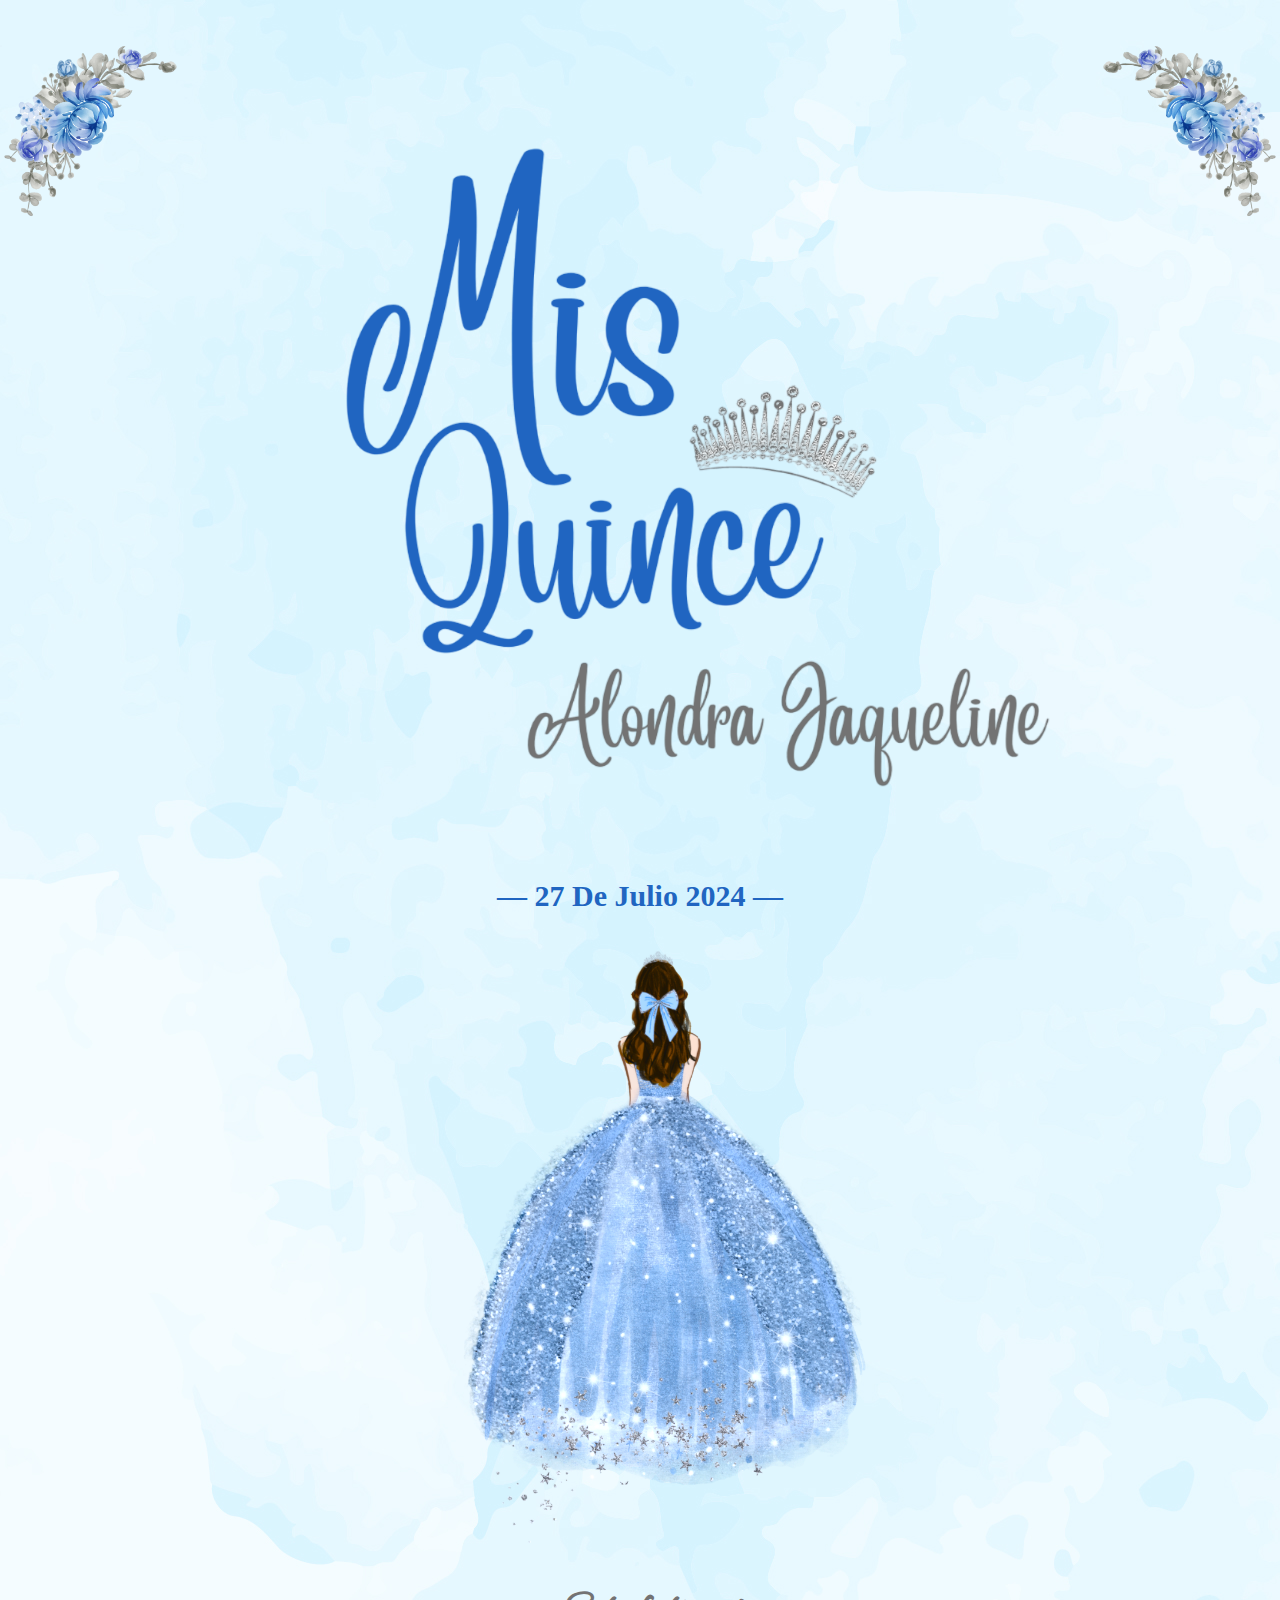
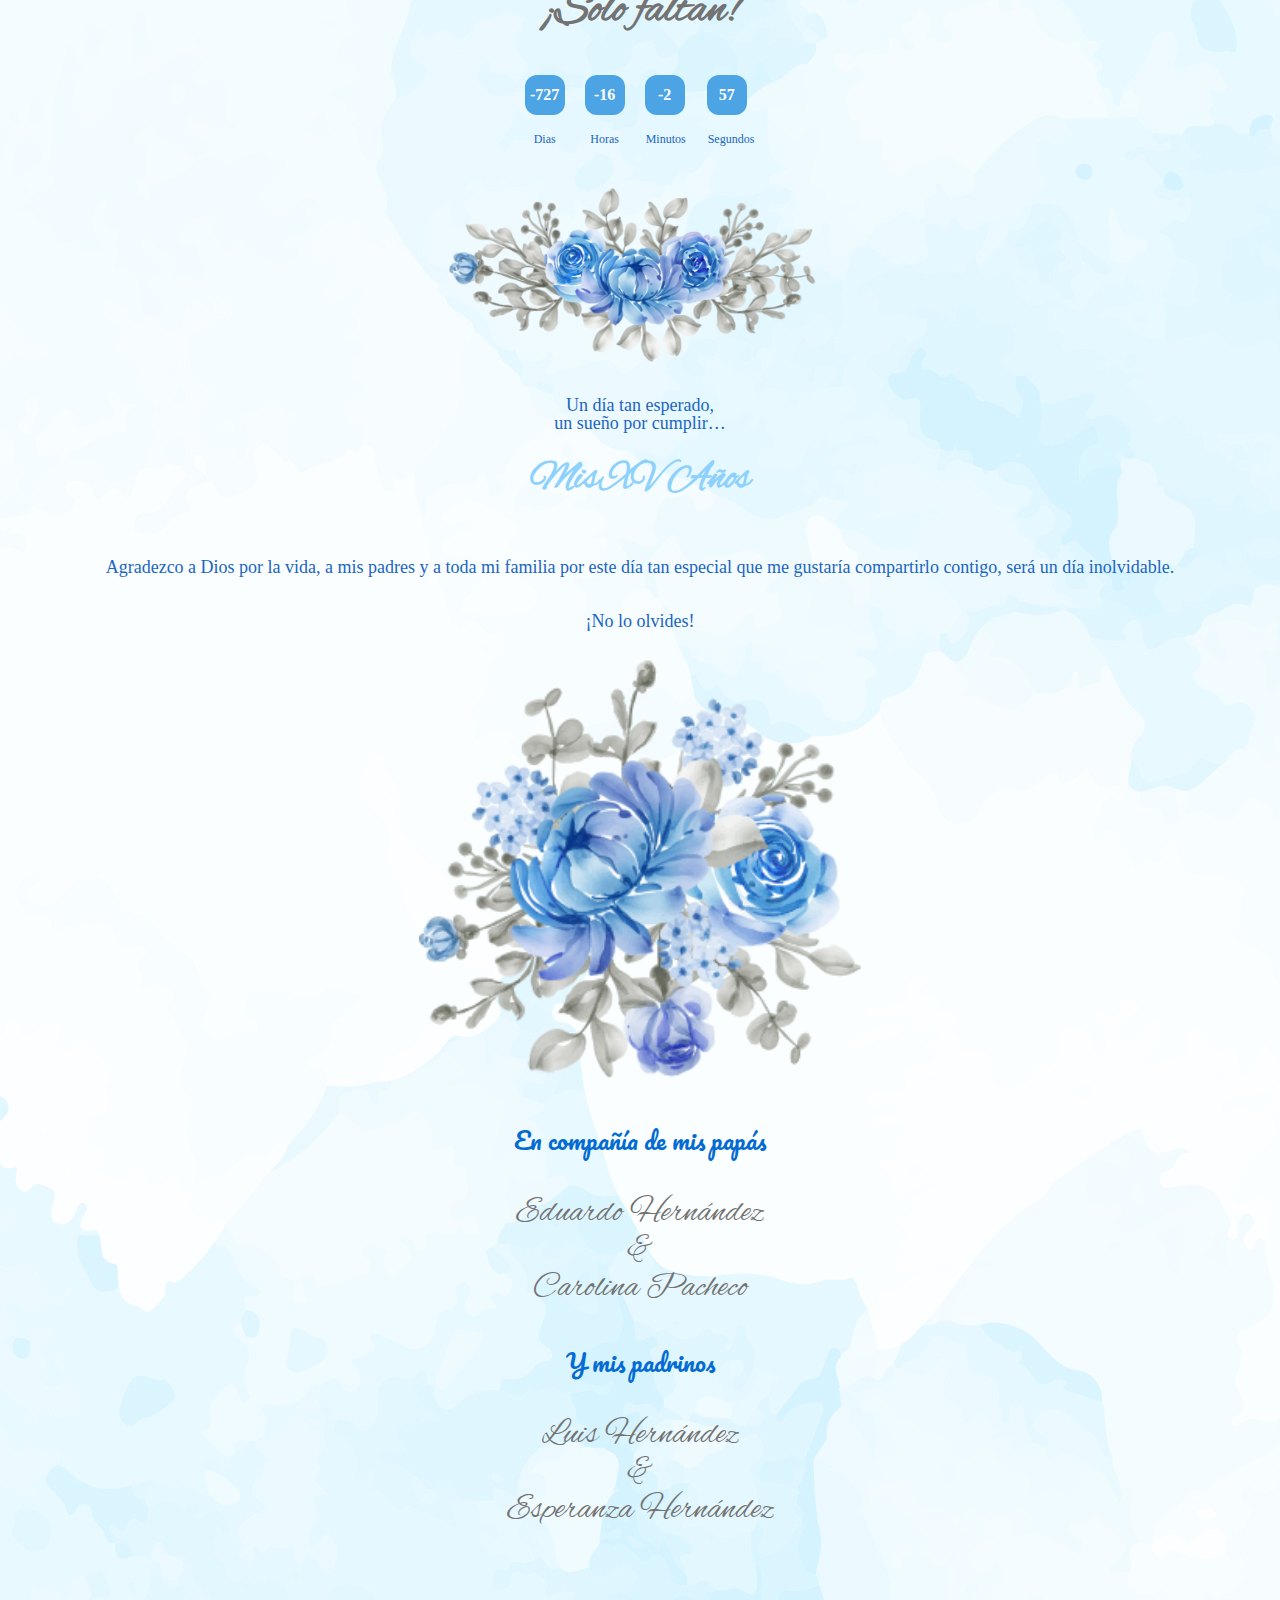
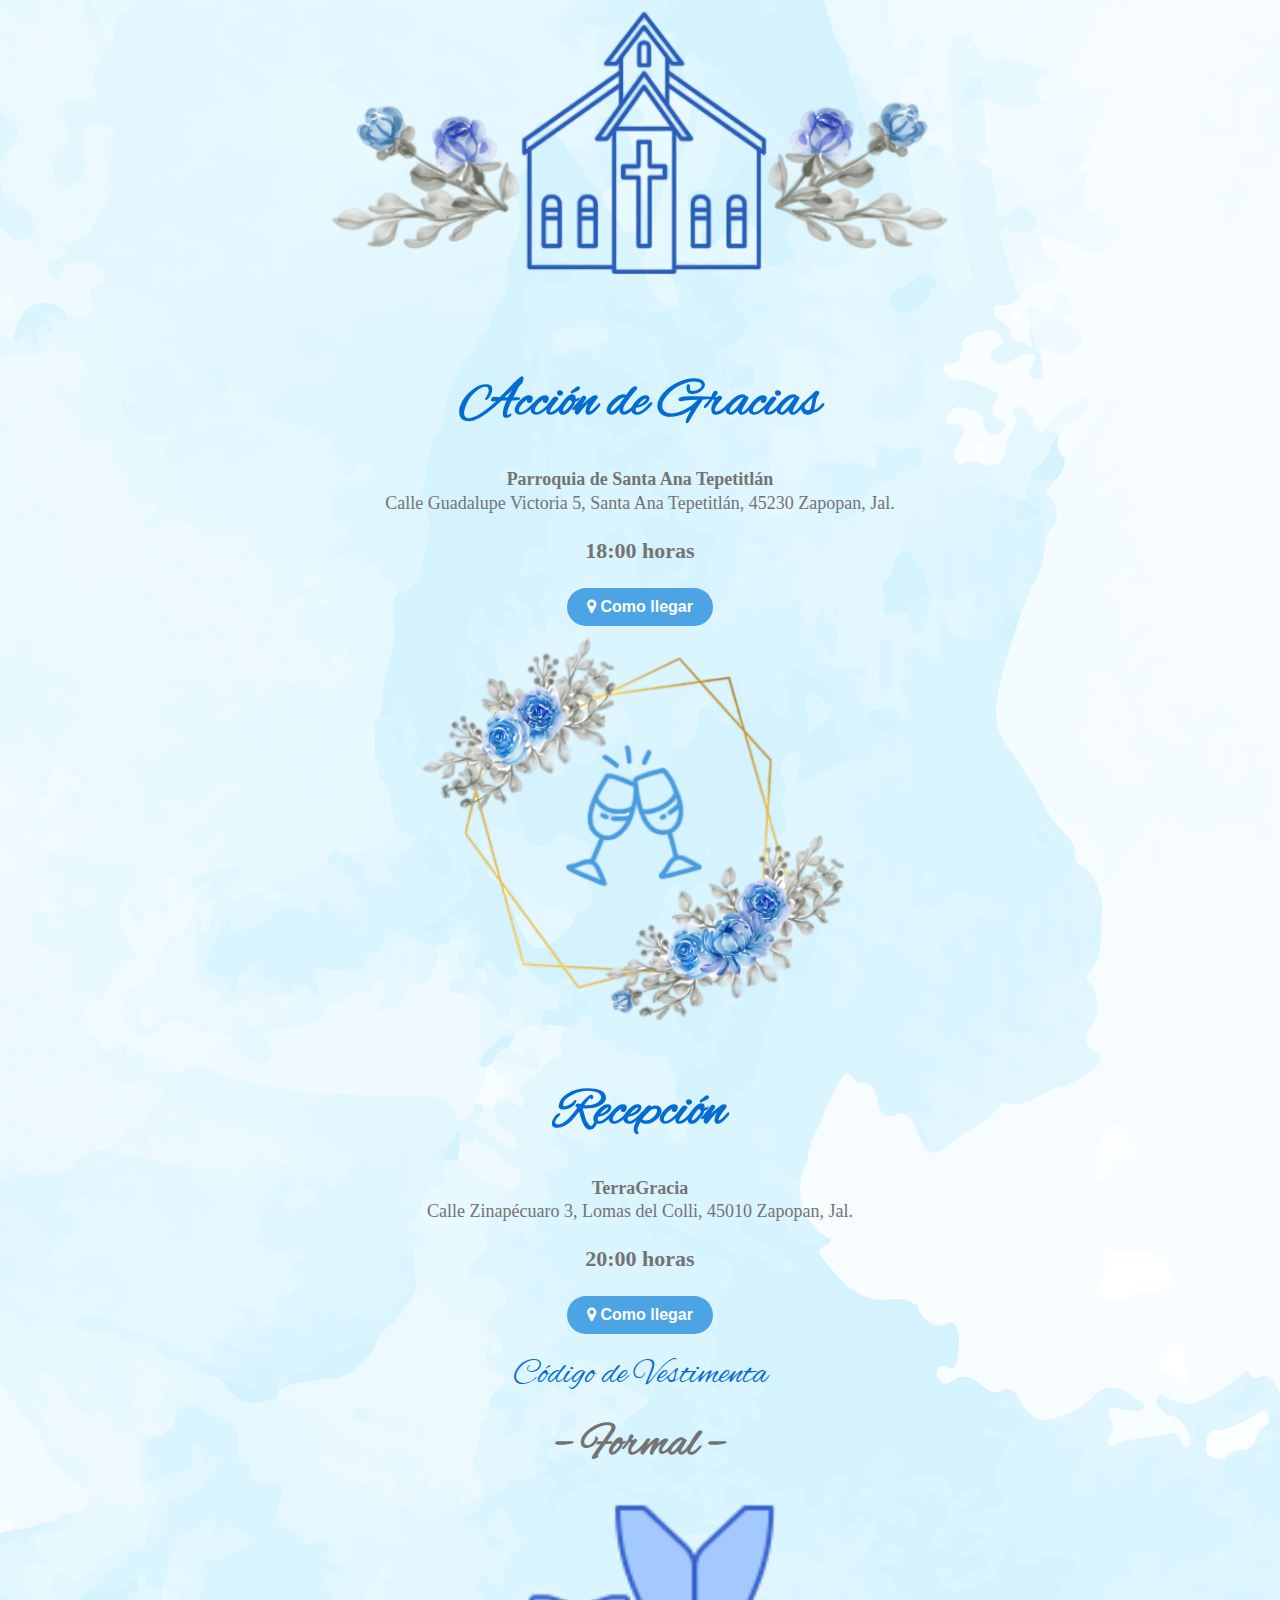
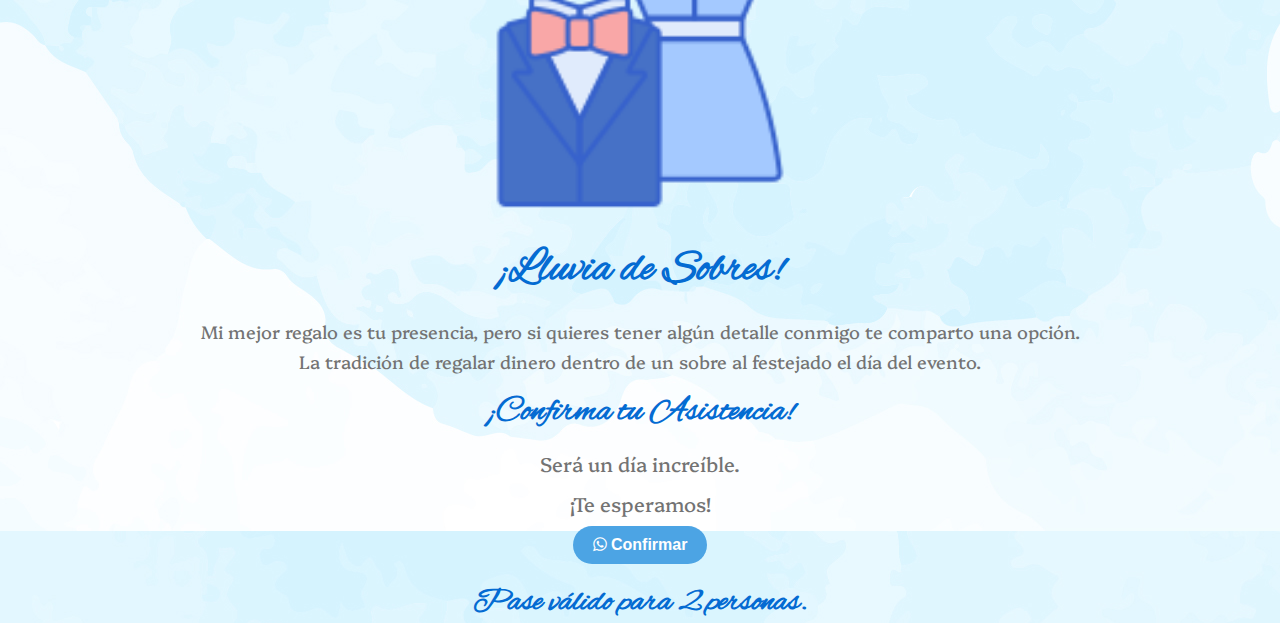
==== ajhp-2.html @ 7c207632 "Creacion" ====
<!DOCTYPE html>
<html>

<head>
  <meta charset="utf-8">
  <meta name="viewport" content="width=device-width">
  <title>Mis XV años</title>

  <link href="style.css" rel="stylesheet" type="text/css" />

  <link rel="preconnect" href="https://fonts.googleapis.com">

  <link rel="preconnect" href="https://fonts.gstatic.com" crossorigin>

  <link href="https://fonts.googleapis.com/css2?family=Share+Tech+Mono&display=swap" rel="stylesheet">

  <link rel='stylesheet' id='google-font-alex-brush-css' href='https://fonts.googleapis.com/css?family=Alex+Brush%3A400&#038;display=swap&#038;ver=3.6.42' media='all' />

  <link rel='stylesheet' id='google-font-aclonica-css' href='https://fonts.googleapis.com/css?family=Aclonica%3A400&#038;display=swap&#038;ver=3.6.42' media='all' />

  <link href="https://fonts.googleapis.com/css2?family=Alex+Brush&family=Dancing+Script:wght@400..700&display=swap" rel="stylesheet">

  <link href="https://fonts.googleapis.com/css2?family=Alex+Brush&family=Dancing+Script:wght@400..700&family=Pacifico&display=swap" rel="stylesheet">

  <link href="https://fonts.googleapis.com/css2?family=Alex+Brush&family=Dancing+Script:wght@400..700&family=Pacifico&family=Tinos:ital,wght@0,400;0,700;1,400;1,700&display=swap" rel="stylesheet">

  <link href="https://fonts.googleapis.com/css2?family=Actor&family=Alex+Brush&family=Dancing+Script:wght@400..700&family=Pacifico&family=Tinos:ital,wght@0,400;0,700;1,400;1,700&display=swap" rel="stylesheet">
  <link href="https://fonts.googleapis.com/css2?family=Actor&family=Alex+Brush&family=Dancing+Script:wght@400..700&family=Pacifico&family=Platypi:ital,wght@0,300..800;1,300..800&family=Tinos:ital,wght@0,400;0,700;1,400;1,700&display=swap" rel="stylesheet">
  <script>
    
    function btn1(){
      window.open("https://www.google.com/maps/place/Parroquia+de+Santa+Ana+Tepetitl%C3%A1n/@20.6190843,-103.4570605,19.98z/data=!4m15!1m8!3m7!1s0x8428ab867e3835ab:0x548c750272805f0a!2sGuadalupe+Victoria+5,+Santa+Ana+Tepetitl%C3%A1n,+45230+Zapopan,+Jal.,+M%C3%A9xico!3b1!8m2!3d20.6191687!4d-103.4567154!16s%2Fg%2F11c1khk8vg!3m5!1s0x8428ab85d55ce21b:0x4263b3afceb4bae!8m2!3d20.6191908!4d-103.4569428!16s%2Fg%2F1q2vy1b5j?entry=ttu");
    }
    </script>

  <script>
    function btn2(){
      window.open("https://www.google.com/maps/place/TerraGracia/@20.6611123,-103.4551415,17z/data=!4m14!1m7!3m6!1s0x8428a954e836a8eb:0x6b5a3632b929caed!2sTerraGracia!8m2!3d20.6611123!4d-103.4525666!16s%2Fg%2F11c1tbfbq6!3m5!1s0x8428a954e836a8eb:0x6b5a3632b929caed!8m2!3d20.6611123!4d-103.4525666!16s%2Fg%2F11c1tbfbq6?entry=ttu");
    }
    </script>

  <script>
    function btn3(){
      window.open("https://api.whatsapp.com/send?phone=%3C+523316586949%3E&text=Hola%20confirmo%20mi%20asistencia%20a%20los%20quince%20a%C3%B1os");
    }
    </script>

     <link rel="stylesheet"
              href=
    "https://cdnjs.cloudflare.com/ajax/libs/font-awesome/4.7.0/css/font-awesome.min.css">
</head>

<body background="images/background2.jpg">


  <div class="container-fluid">
  <img src="images/maret1.png" class="img-izq" >


  <div style="text-align: center"> <img src="images/xvanos4.png" class="img-corona" > </div>
  <img src="images/maret4.png" class="img-der" >
  </div>



  <div class="container-fluid">
    <section class="new-section">
    </section>
  </div>

  <div class="container-fluid">
    <section class="new-section">
      <h1 class="fonts-plugin-block"
        style="font-family: Snell Roundhand, cursive;font-weight: 400; top: 200px; font-size: 68px; line-height: 1;text-align: center;color: #2065c1">
        <!--<strong>Alondra Jaqueline</strong>
      </h1>-->


      <h1 class="fonts-plugin-block "
        style="font-family: Snell Roundhand, cursive;font-weight: 400;font-size: 30px;line-height: 1; text-align: center; color: #2065c1">
        <strong><strong>&#8212; 27 De Julio 2024 &#8212;</strong></strong>
      </h1>
    </section>
    <div style="text-align: center"><img src="images/quince2.png" class="img-quincenera"></div>
  </div>

  <div> 
  </div>
  <div class="container-fluid">
    <h1 class="fonts-plugin-block"
    style="font-family: Alex Brush; font-weight: 400; font-size: 45px; line-height: .3; text-align: center; color: #737373">
    <strong><strong>¡Solo faltan!</strong></strong></h1>
  <section style="text-align: center" class="countdown-container">
    <div class="countdown">
      <div>
        <p id="days">00</p>
        <span>Dias</span>
      </div>
      <div>
        <p id="hours">00</p>
        <span>Horas</span>
      </div>
      <div>
        <p id="minutes">00</p>
        <span>Minutos</span>
      </div>
      <div>
        <p id="seconds">00</p>
        <span>Segundos</span>
      </div>
    </div>
  </section>
     <script src="script.js"></script>
  </div>

  <div style="text-align: center"><img src="images/rosas2.png" class="img-rosas"></div>

  <div class="container-fluid">
  <p class="fonts-plugin-block "
    style="font-family: Tinos, serif;font-weight: normal; font-size: 18px;line-height: 1;text-align: center;color: #2065c1">
    Un día tan esperado,<br>un sueño por cumplir…</p>


    <h1 class="fonts-plugin-block" style="font-family: Alex Brush;font-weight: 400;font-size: 40px;line-height: 1;text-align: center;color: #8ed1fc"><strong>Mis XV Años</strong></h1>

  <div style="height:15px" aria-hidden="true" class="wp-block-spacer"></div>

    <p class="fonts-plugin-block "
        style="font-family: Tinos, serif;font-weight: normal;font-size: 18px;line-height: 1;text-align: center;color: #2065c1">
        Agradezco a Dios por la vida, a mis padres y a toda mi familia por este día tan especial que me gustaría
        compartirlo contigo, será un día inolvidable.<br><br><br>¡No lo olvides!</p>

    </div>
   <div style="text-align: center"><img src="images/flores.png" class="img-flores"></div>

  <div><p class="fonts-plugin-block " style="font-family: Pacifico; font-weight:normal; font-size: 24px; text-align:center; color: #046bd2">En compañía de mis papás</p>

  <p class="fonts-plugin-block " style="font-family: Alex Brush ;font-weight: normal;font-size: 34px;line-height: 1.1;text-align: center;color: #737373">Eduardo Hernández<br>&amp;<br>Carolina Pacheco</p>

    <p class="fonts-plugin-block " style="font-family: Pacifico ;font-weight: normal;font-size: 24px;text-align: center;color: #046bd2">Y mis padrinos</p>

    <p class="fonts-plugin-block " style="font-family: Alex Brush;font-weight: normal;font-size: 34px;line-height: 1.1;text-align: center;color: #737373">Luis Hernández<br>&amp;<br>Esperanza Hernández</p></div></div>


  <div style="text-align: center"><img src="images/maret5.png" class="img-maret3"></div>




  <h1 class="fonts-plugin-block " style="font-family: Alex Brush;font-weight: normal;font-size: 55px;line-height: 1;text-align: center;color: #046bd2"><strong>Acción de Gracias</strong></h1>




  <p class="fonts-plugin-block " style="font-family: Tinos, serif ;font-weight: normal;font-size: 18px;line-height: 1.3;text-align: center;color: #737373"><strong>Parroquia de Santa Ana Tepetitlán<br></strong>Calle Guadalupe Victoria 5, Santa Ana Tepetitlán, 45230 Zapopan, Jal.</p>

  <p class="fonts-plugin-block " style="font-family: Tinos, serif ;font-weight: normal;font-size: 22px;line-height: 1.3;text-align: center;color: #737373"><strong>18:00 horas</strong></p>

  <div style="text-align: center">

    <button class="btn1" onclick="btn1()"><i class="fa fa-map-marker"></i> Como llegar </button>
  </div>



  <div style="height:11px" aria-hidden="true" class="wp-block-spacer"></div>

  <div style="text-align: center"><img src="images/maret6.png" class="img-flores"></div>

  <h1 class="fonts-plugin-block " style="font-family: Alex Brush;font-weight: normal;font-size: 55px;line-height: 1;text-align: center;color: #046bd2"><strong>Recepción</strong></h1>

  <p class="fonts-plugin-block " style="font-family: Tinos, serif ;font-weight: normal;font-size: 18px;line-height: 1.3;text-align: center;color: #737373"><strong>TerraGracia</strong><br>Calle  Zinapécuaro 3, Lomas del Colli, 45010 Zapopan, Jal.</p>


  <p class="fonts-plugin-block " style="font-family: Tinos, serif ;font-weight: normal;font-size: 22px;line-height: 1.3;text-align: center;color: #737373"><strong>20:00 horas</strong></p>

  <div style="text-align: center">

    <button class="btn2" onclick="btn2()"><i class="fa fa-map-marker"></i> Como llegar </button>

  </div>

  <h1 class="fonts-plugin-block " style="font-family: Alex Brush;font-weight: normal;font-size: 35px;line-height: 1;text-align: center;color: #046bd2">Código de Vestimenta </h1>

  <h1 class="fonts-plugin-block " style="font-family: Alex Brush;font-weight: normal;font-size: 45px;line-height: 1;text-align: center;color: #737373"><strong>&#8211; Formal &#8211;</strong></h1>

  <div style="text-align: center"><img src="images/codvest.png" class="img-cv"></div>

  </div>

  <h1 class="fonts-plugin-block " style="font-family: Alex Brush;font-weight: normal;font-size: 45px;line-height: 1;text-align: center;color: #046bd2"><strong>¡Lluvia de Sobres!</strong></h1>


  <h1 class="fonts-plugin-block " style="font-family: Platypi, serif;font-weight: 400;font-size: 18px;line-height: 1;text-align: center;color: #737373">Mi mejor regalo es tu presencia, pero si quieres tener algún detalle conmigo te comparto una opción.</h1>

  <h1 class="fonts-plugin-block " style="font-family: Platypi, serif;font-weight: 400;font-size: 18px;line-height: 1;text-align: center;color: #737373">La tradición de regalar dinero dentro de un sobre al festejado el día del evento.</h1>

  <h1 class="fonts-plugin-block " style="font-family: Alex Brush;font-weight: normal;font-size: 35px;line-height: 1;text-align: center;color: #046bd2"><strong>¡Confirma tu Asistencia!</strong></h1>

  <h1 class="fonts-plugin-block " style="font-family: Platypi, serif ;font-weight: 400;font-size: 20px;line-height: 1;text-align: center;color: #737373">Será un día increíble.<br><br>¡Te esperamos!</h1>
   <div style="text-align: center">
  <button class="btn3" onclick="btn3()"><i class="fa fa-whatsapp" aria-hidden="true"></i> Confirmar </button>
   </div>

  <h1 class="fonts-plugin-block " style="font-family: Alex Brush;font-weight: normal;font-size: 33px;line-height: 1;text-align: center;color: #046bd2"><strong>Pase válido para 2 personas.</strong></h1>



</body>

</html>
---- style.css ----
html {
  height: 100%;
  width: 100%;
}

.img-izq { 
  width: 45%; 
  height: auto; 
  max-width: 180px;
  min-height: 15vh;
  max-height: 228px;
  position: absolute;
  top: 5vh;
  left: 0;
}
 
.img-der { 
  width: 45%;
  height: auto;
  max-width: 180px;
  min-height: 15vh;
  max-height: 228px;
  position: absolute;
  top: 5vh;
  right: 0;
}

.img-corona {
  width: 75%;
  margin-top: 50px;
}

.img-quincenera{
  max-width: 100%;
  max-height:100%;
  margin-top: 20px;
  margin-bottom: 20px;
}




.countdown-container { 
  display: flex;
  
.countdown {
  display: flex;
  flex-direction: row;
  align-items: center;
  justify-content: center;
  width: 100%;
  flex-wrap: wrap;
}

.countdown div {
  padding: 10px;
}

p {
  display: grid;
  place-items: center;
  height: 40px;
  width: 40px;
  border-radius: 30%;
  color: #fff;
  font-size: 1rem;
  font-weight: bold;
  background-color: #4ca4e4;
}

span {
  display: block;
  padding: 1px;
  text-align: center;
  color: #2065c1;
  font-size: .75rem;
  font-weight: 300;
  }
}

.img-maret3 { 
  width: 55%;
}

.img-rosas{
  width: 35%;
}

.img-flores{
  width: 35%;
}

.img-recepcion{
  width: 55%;
}

.img-cv{
  width: 25%;
}

.btn1 {
  border: none;
  place-items: center;
  padding: 10px 20px;
  color: #fff;
  font-size: 1rem;
  font-weight: bold;
  background-color: #4ca4e4;
  border-radius: 50px;

}

.btn2 {
  border: none;
  place-items: center;
  border-radius: 10%;
  padding: 10px 20px;
  color: #fff;
  font-size: 1rem;
  font-weight: bold;
  background-color: #4ca4e4;
  border-radius: 50px;
}

.btn3 {
  border: none;
  place-items: center;
  padding: 10px 20px;
  border-radius: 10%;
  color: #fff;
  font-size: 1rem;
  font-weight: bold;
  background-color: #4ca4e4;
  border-radius: 50px;

}

.img-principal{
  height: 100%;
  width: 100%;
}

.btnp {
  position: relative;
  left: 0;
  top: 20%;
  border: none;
  padding: 10px 20px;
  color: #4984AE;
  font-size: 1rem;
  font-weight: bold;
  background-color: #fff;
  display: inline-block;
  border-radius: 50px;
}
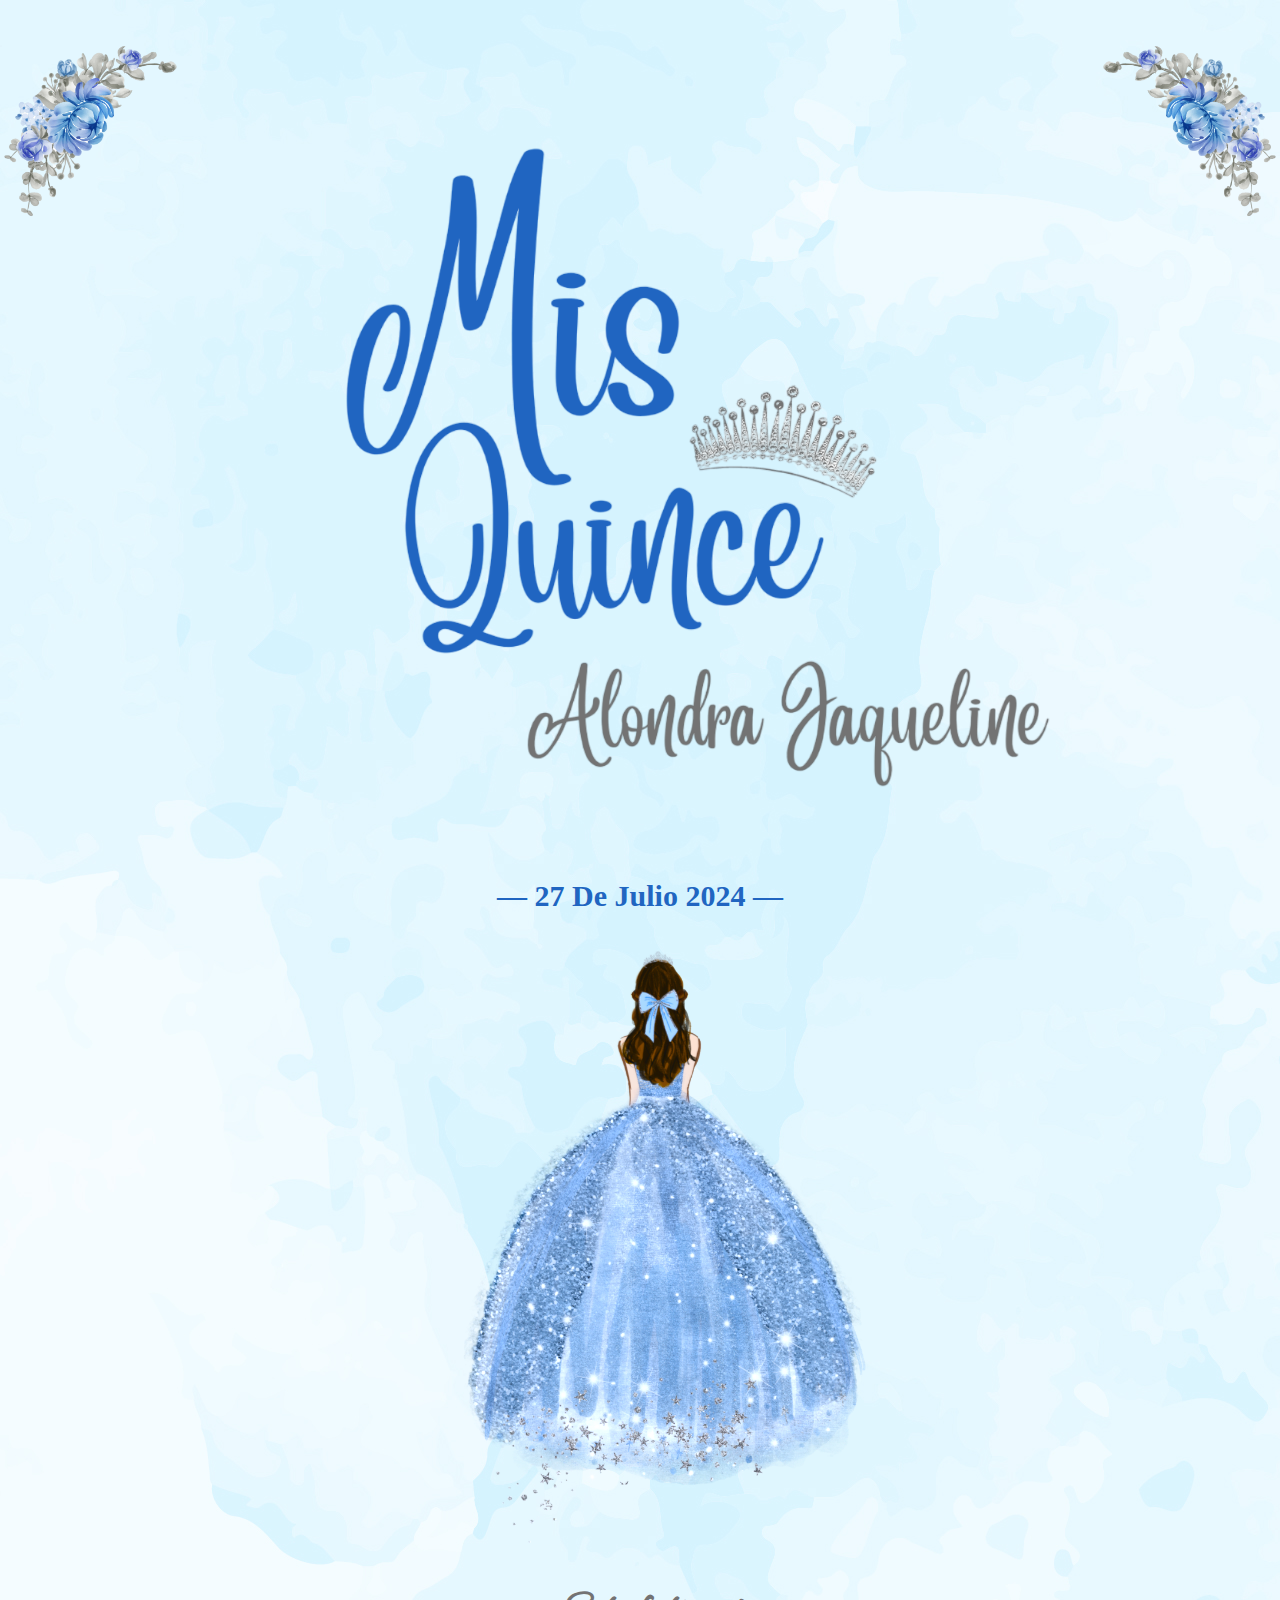
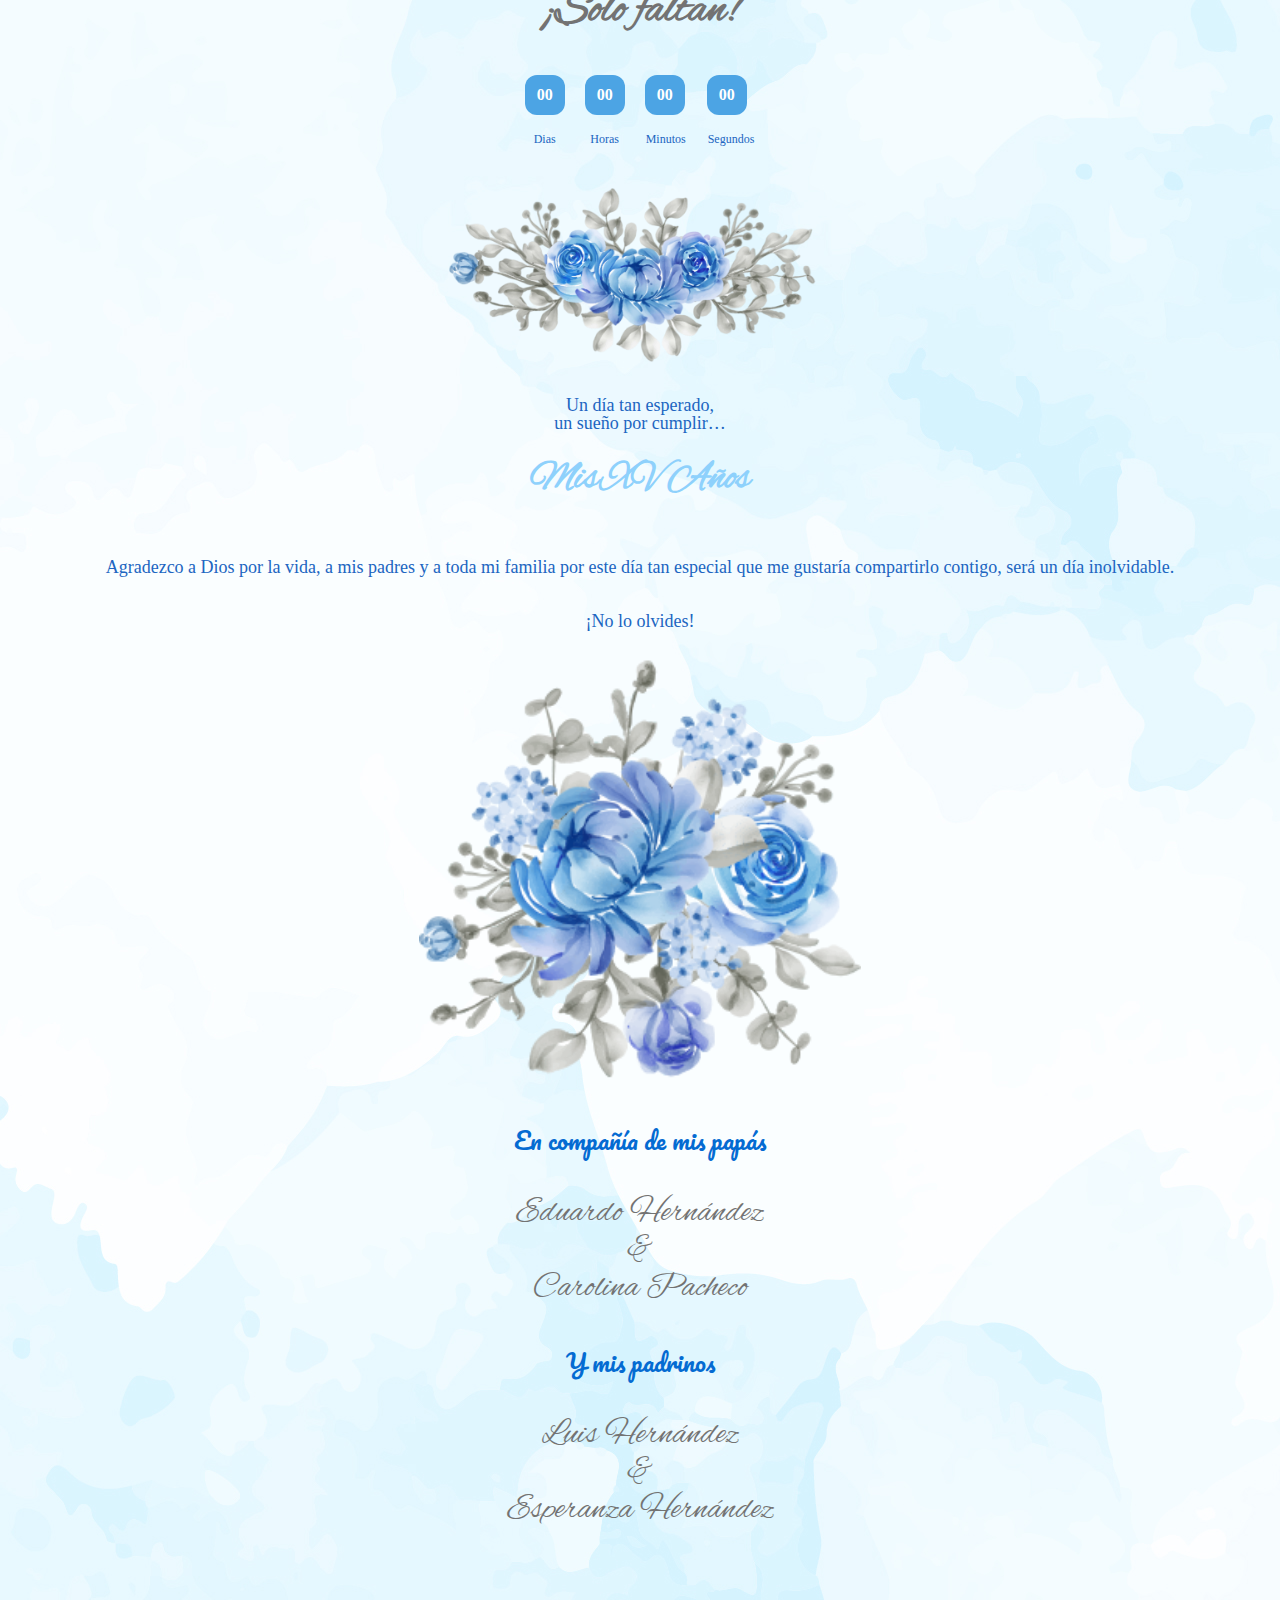
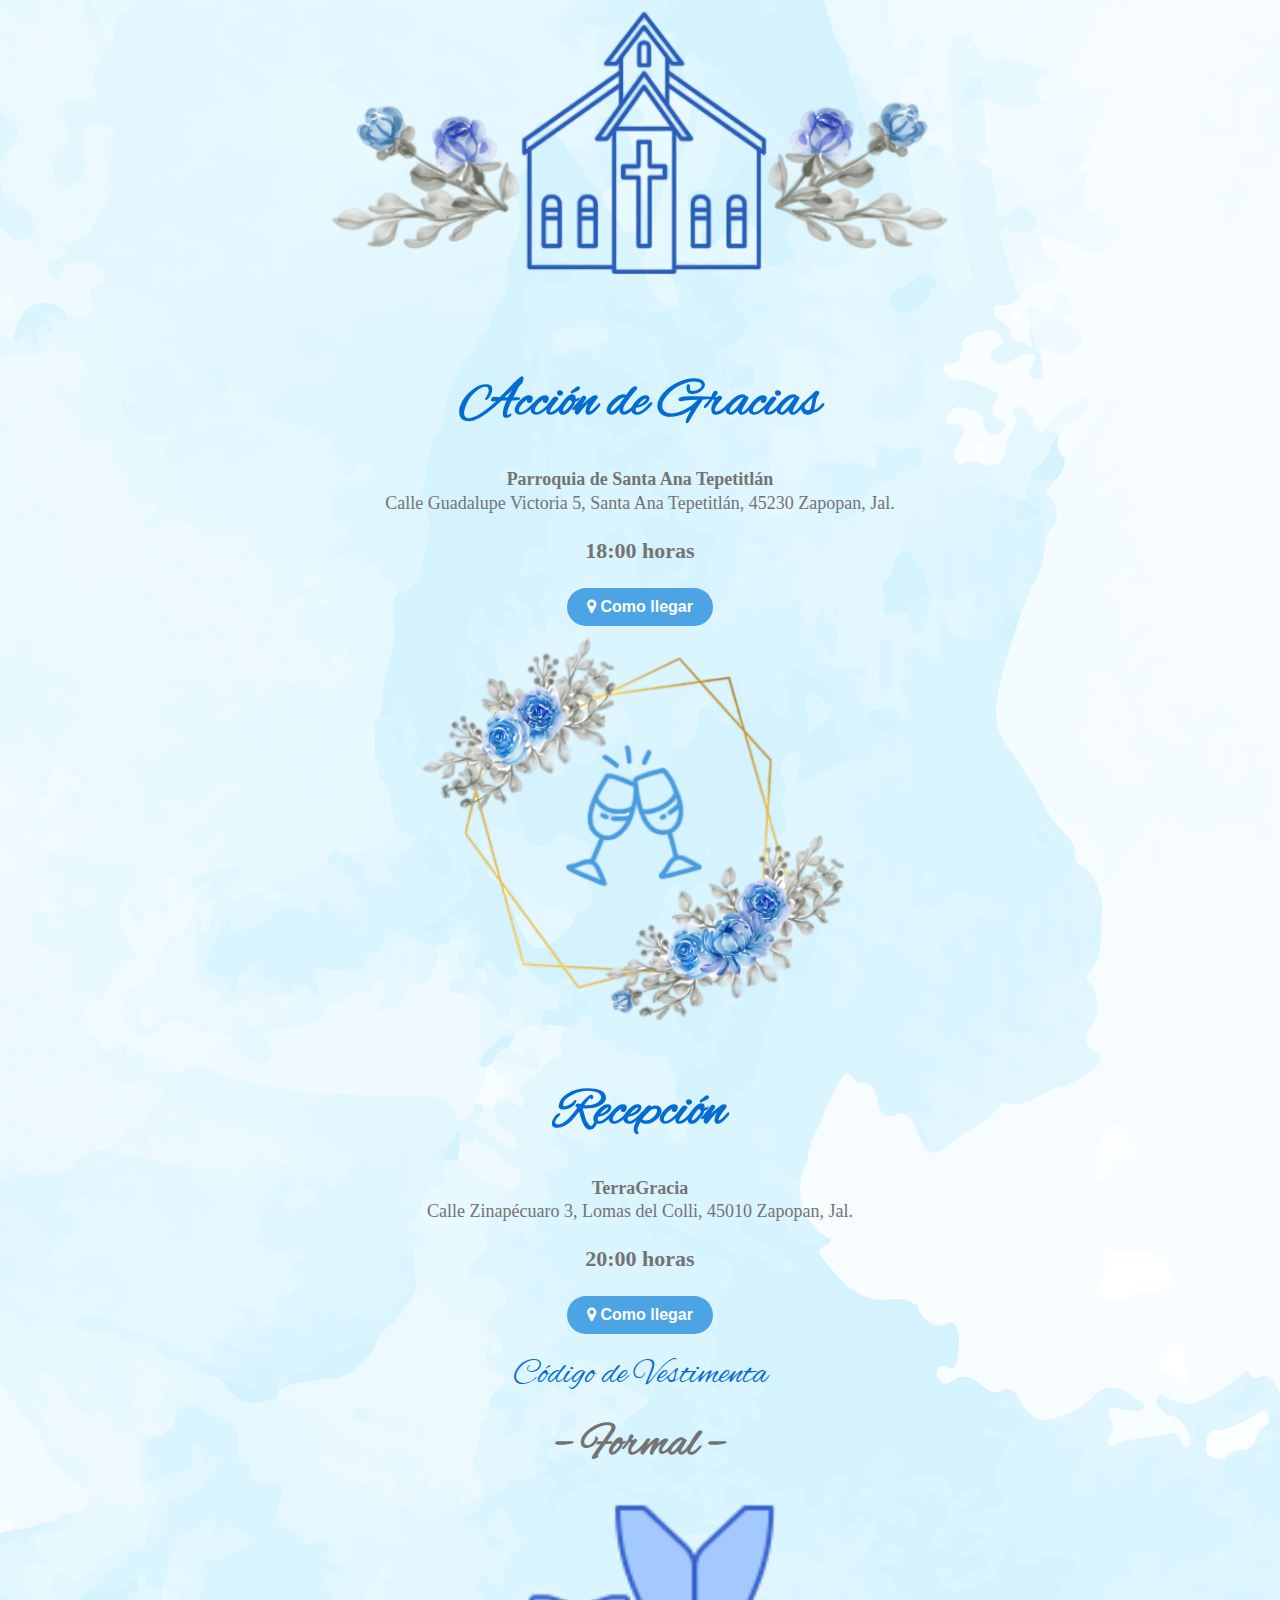
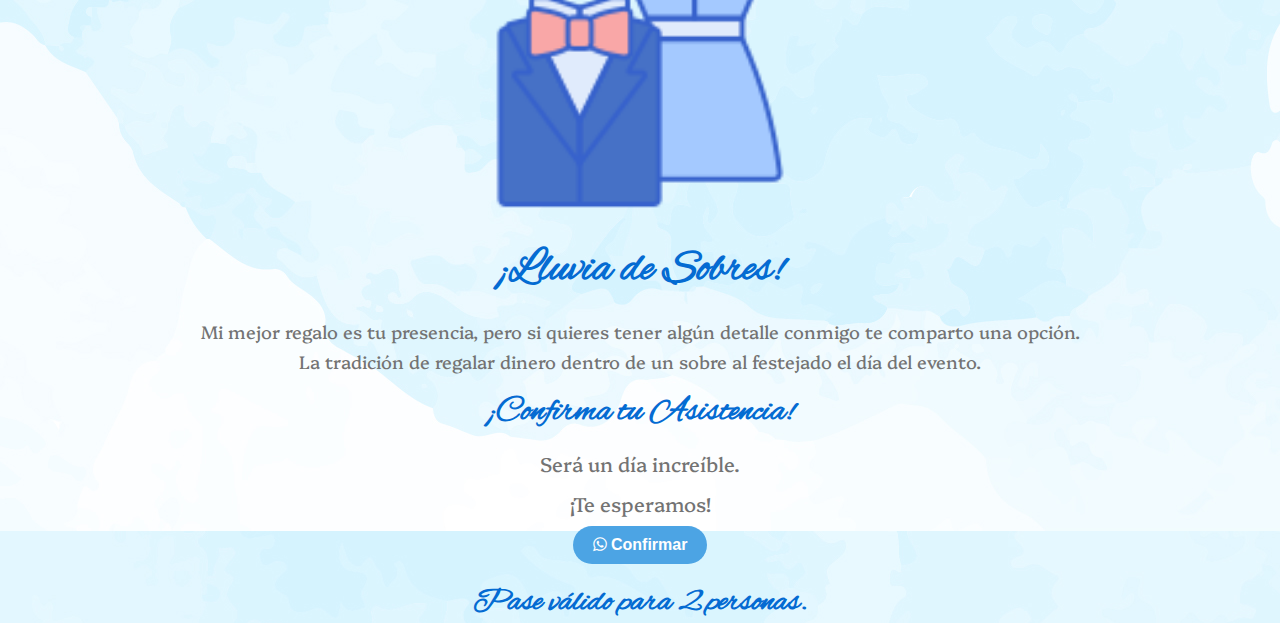
==== commit 907fefb6: "Update ajhp-2.html" ====
--- a/ajhp-2.html
+++ b/ajhp-2.html
@@ -110,7 +110,7 @@
       </div>
     </div>
   </section>
-     <script src="script.js"></script>
+     <script src="https://digitalinvitame.com/script.js"></script>
   </div>
 
   <div style="text-align: center"><img src="images/rosas2.png" class="img-rosas"></div>
@@ -208,4 +208,4 @@
 
 </body>
 
-</html>+</html>
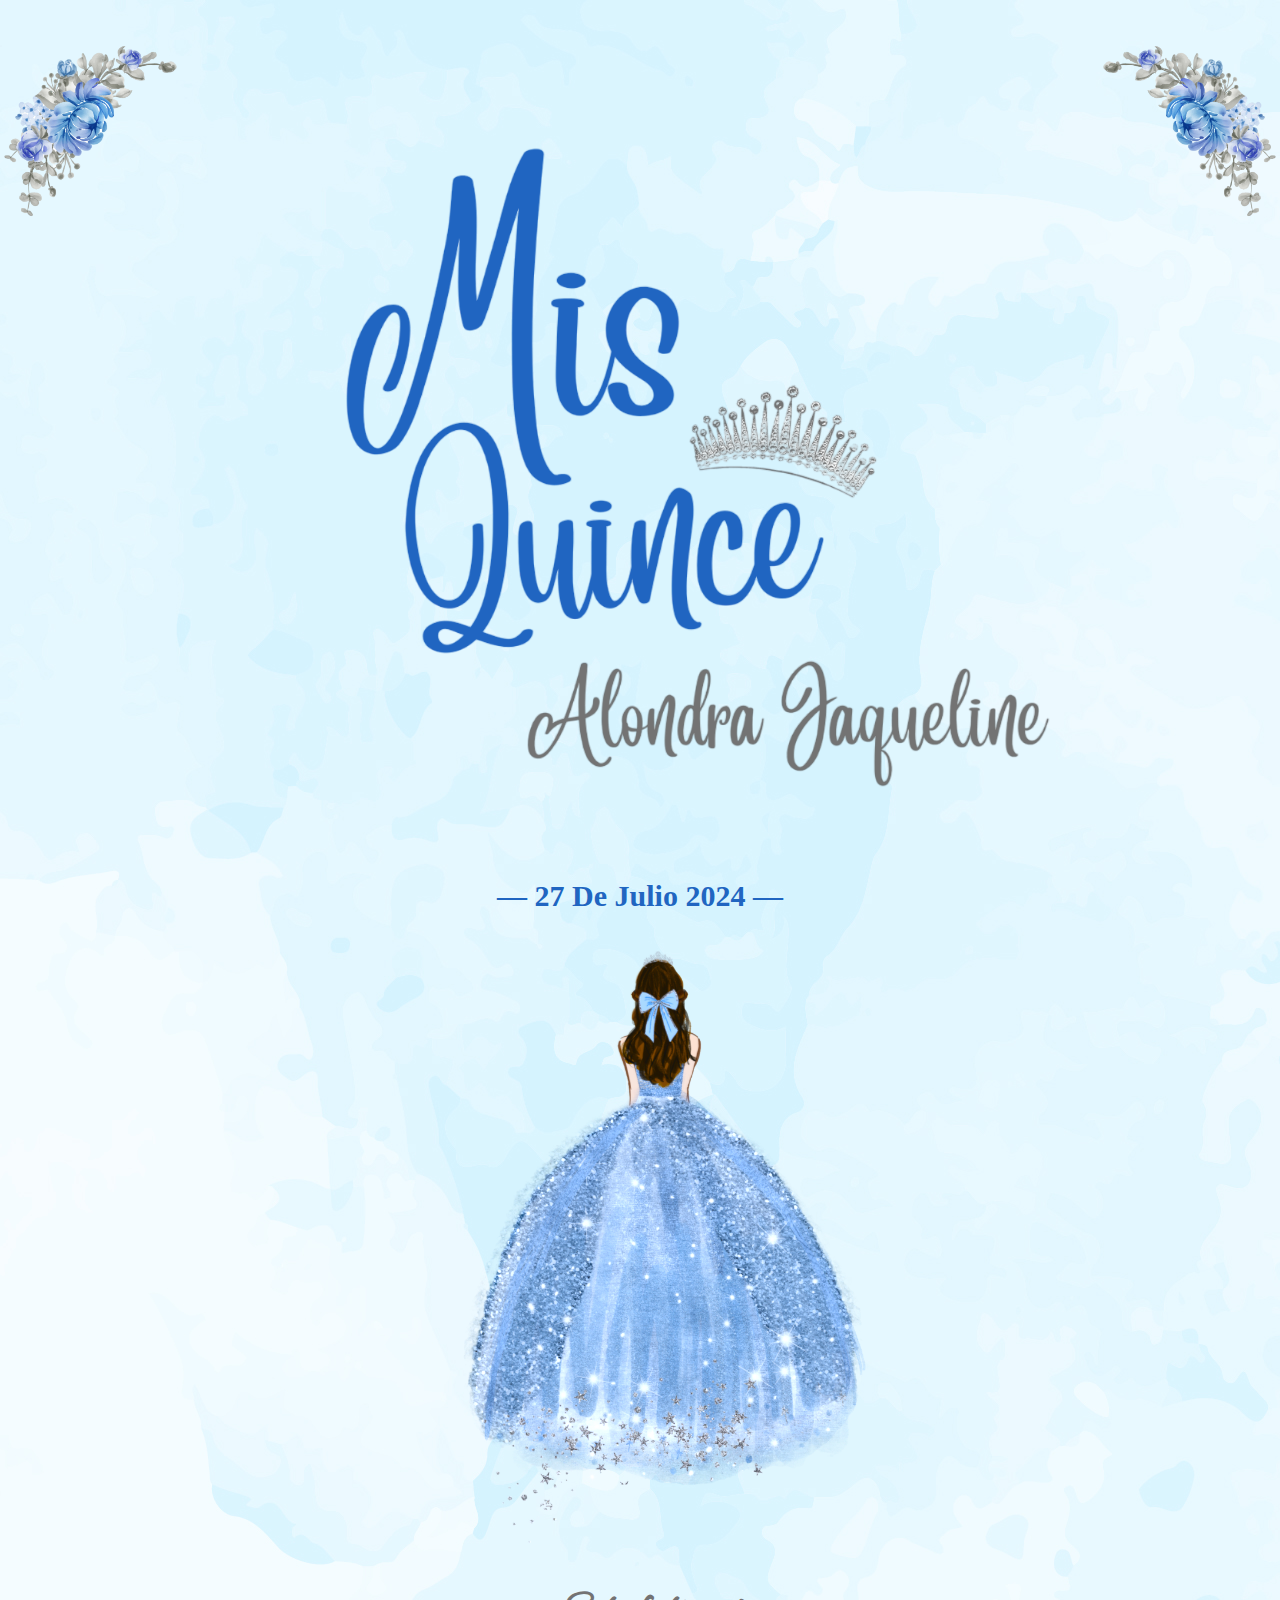
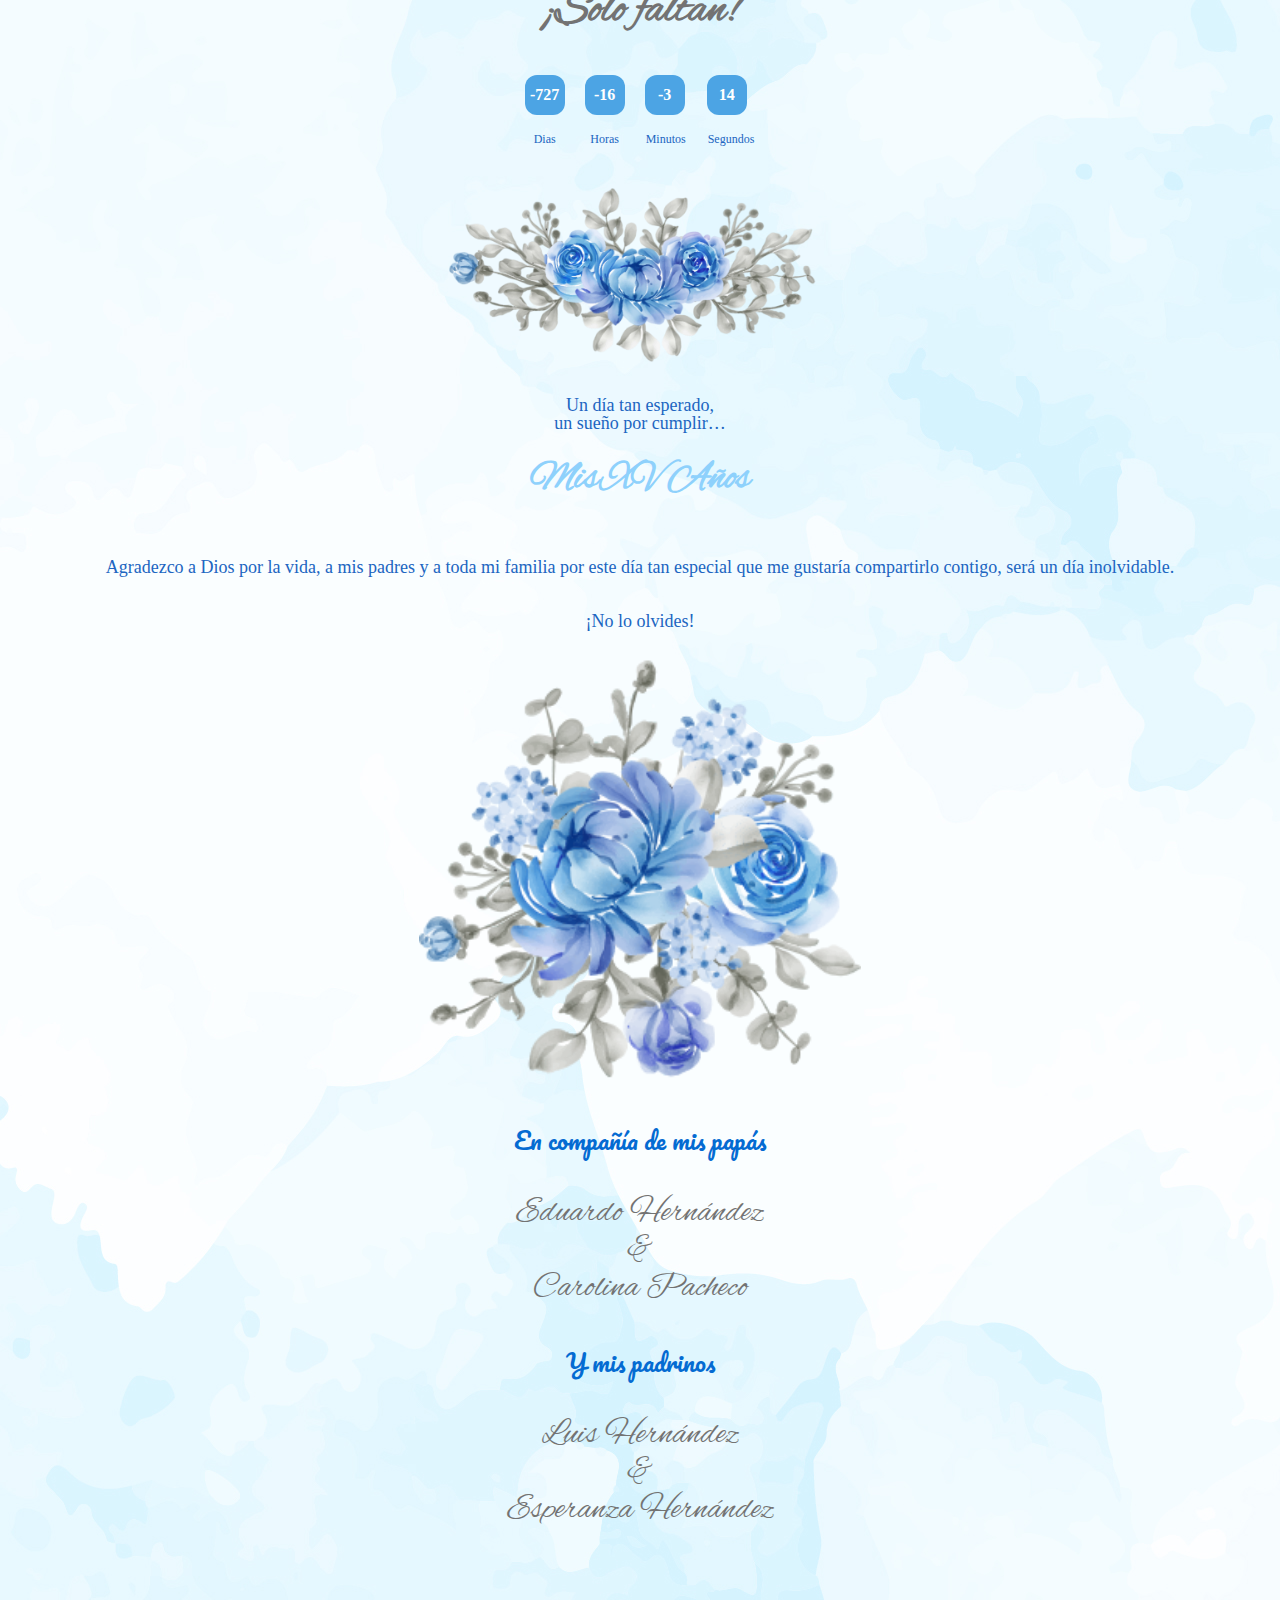
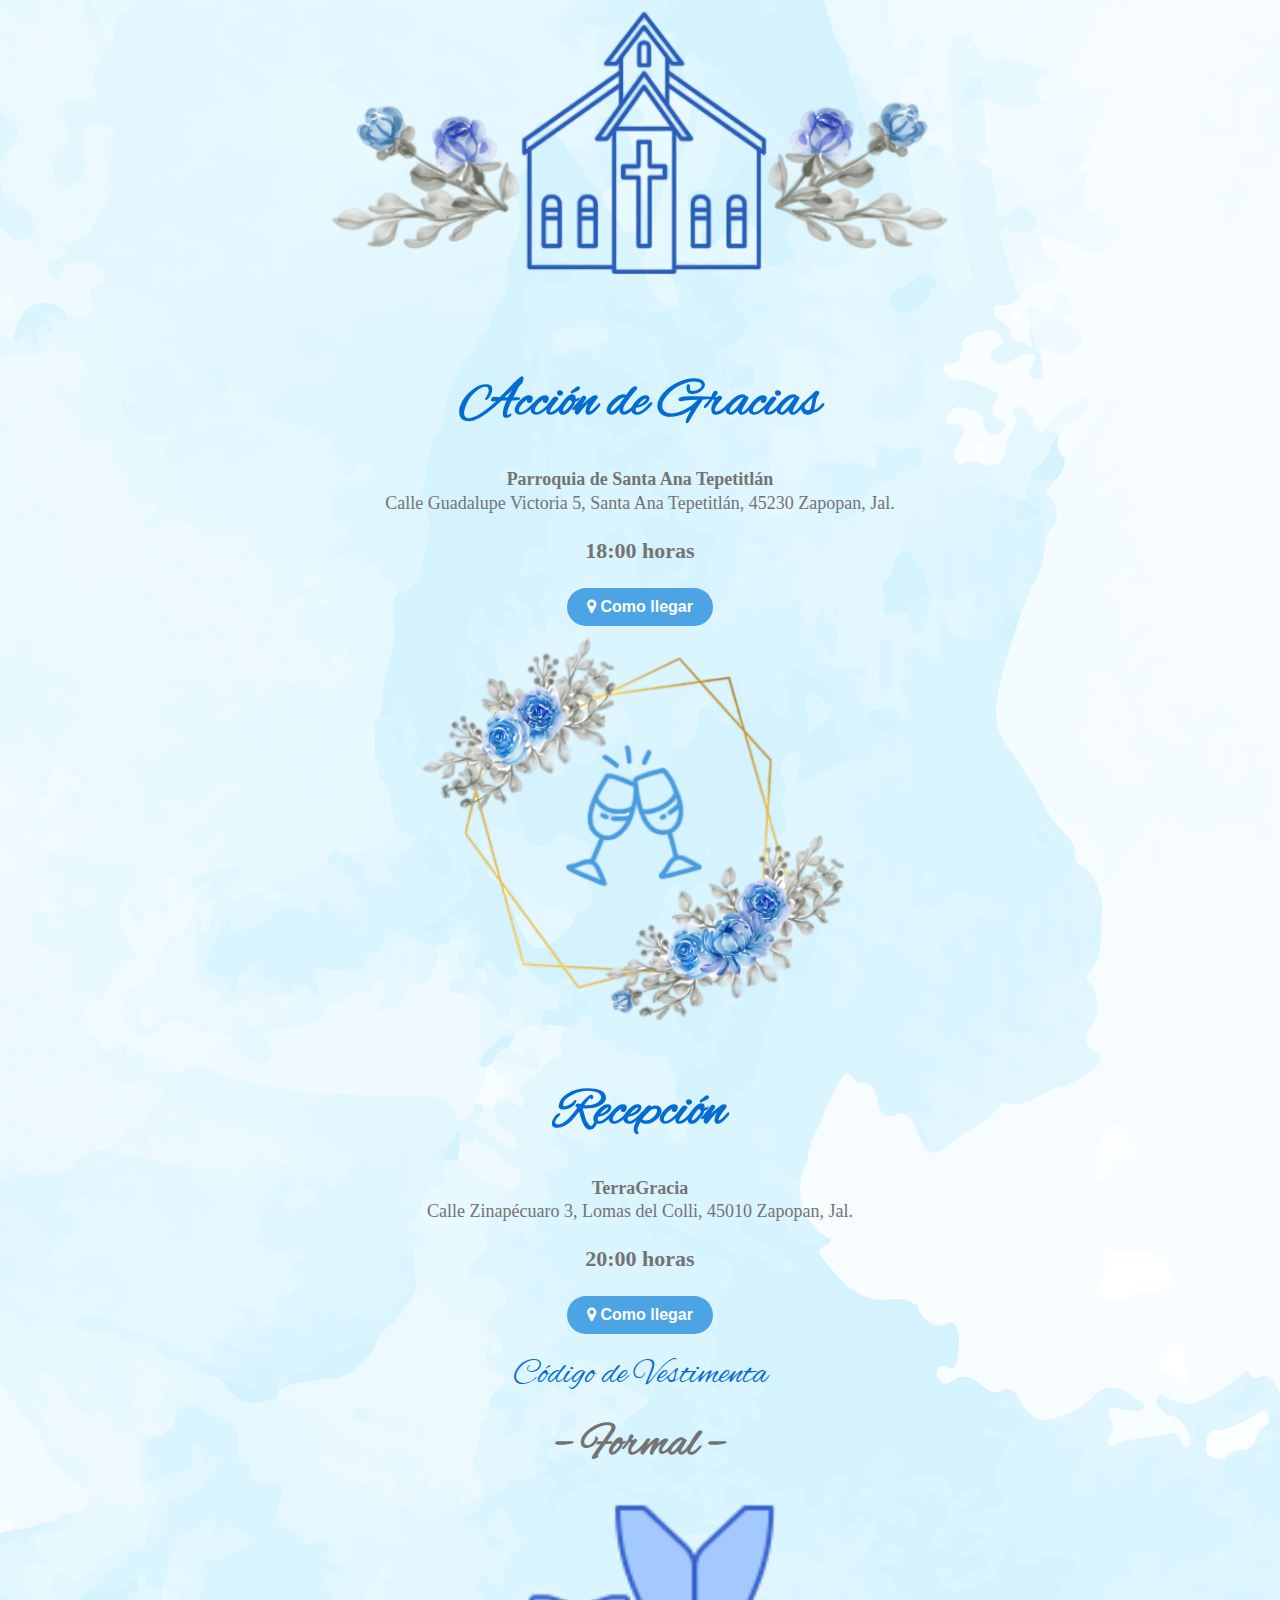
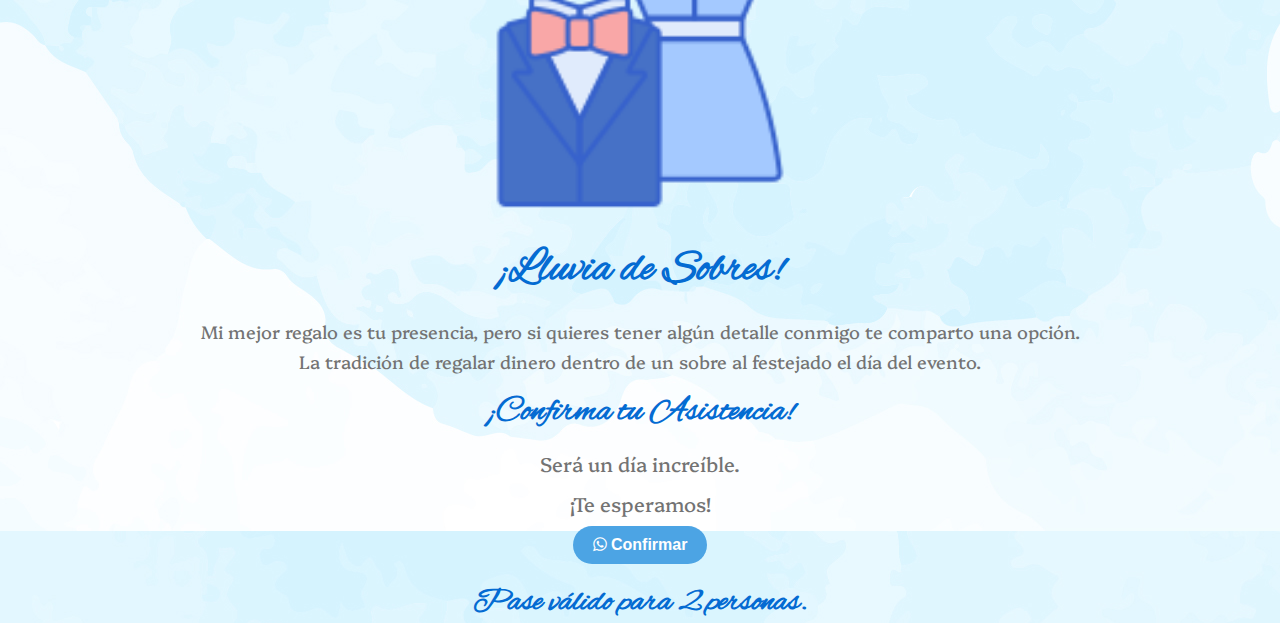
==== commit 1fda352a: "Update ajhp-2.html" ====
--- a/ajhp-2.html
+++ b/ajhp-2.html
@@ -41,7 +41,7 @@
 
   <script>
     function btn3(){
-      window.open("https://api.whatsapp.com/send?phone=%3C+523316586949%3E&text=Hola%20confirmo%20mi%20asistencia%20a%20los%20quince%20a%C3%B1os");
+      window.open("https://api.whatsapp.com/send?phone=%3C+523316586949%3E&text=Hola%20confirmo%20mi%20asistencia%20a%20los%20quince%20a%C3%B1os%20con%dos%20pases");
     }
     </script>
 
@@ -110,7 +110,7 @@
       </div>
     </div>
   </section>
-     <script src="https://digitalinvitame.com/script.js"></script>
+     <script src="script.js"></script>
   </div>
 
   <div style="text-align: center"><img src="images/rosas2.png" class="img-rosas"></div>
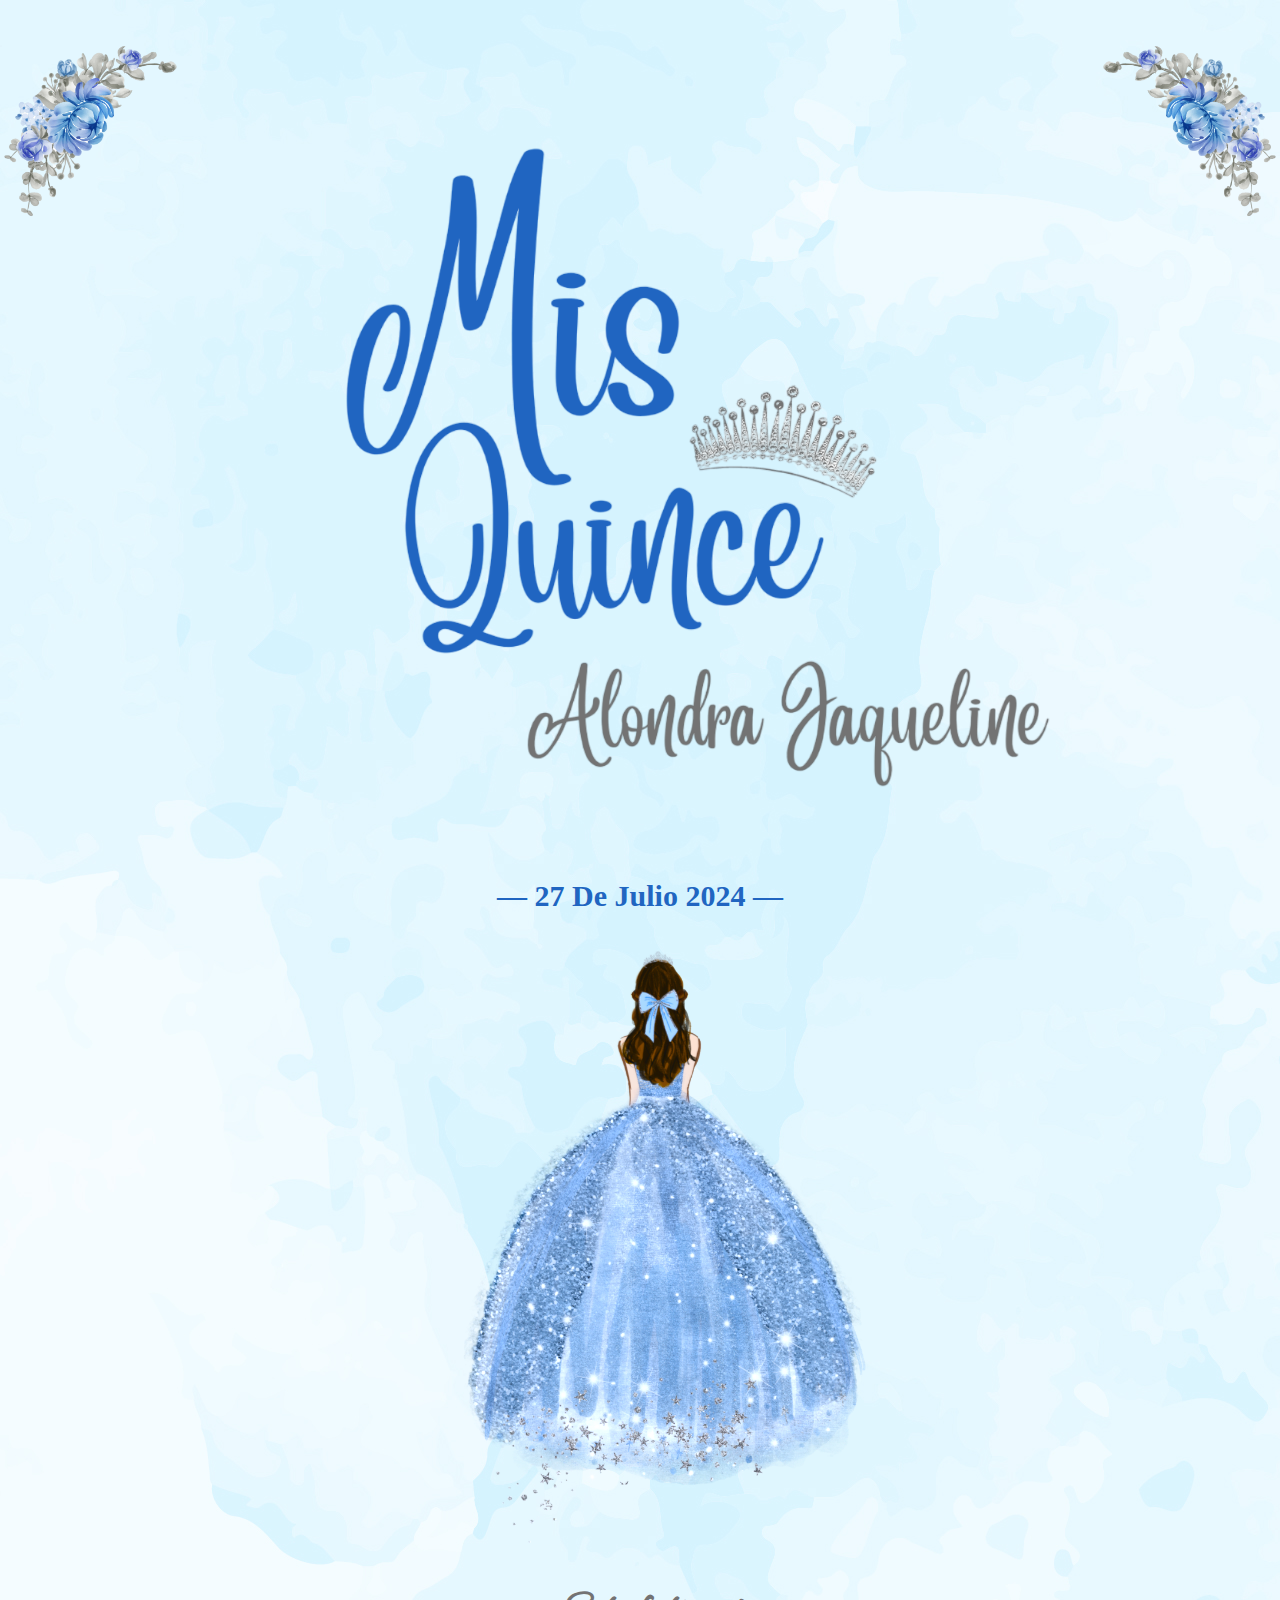
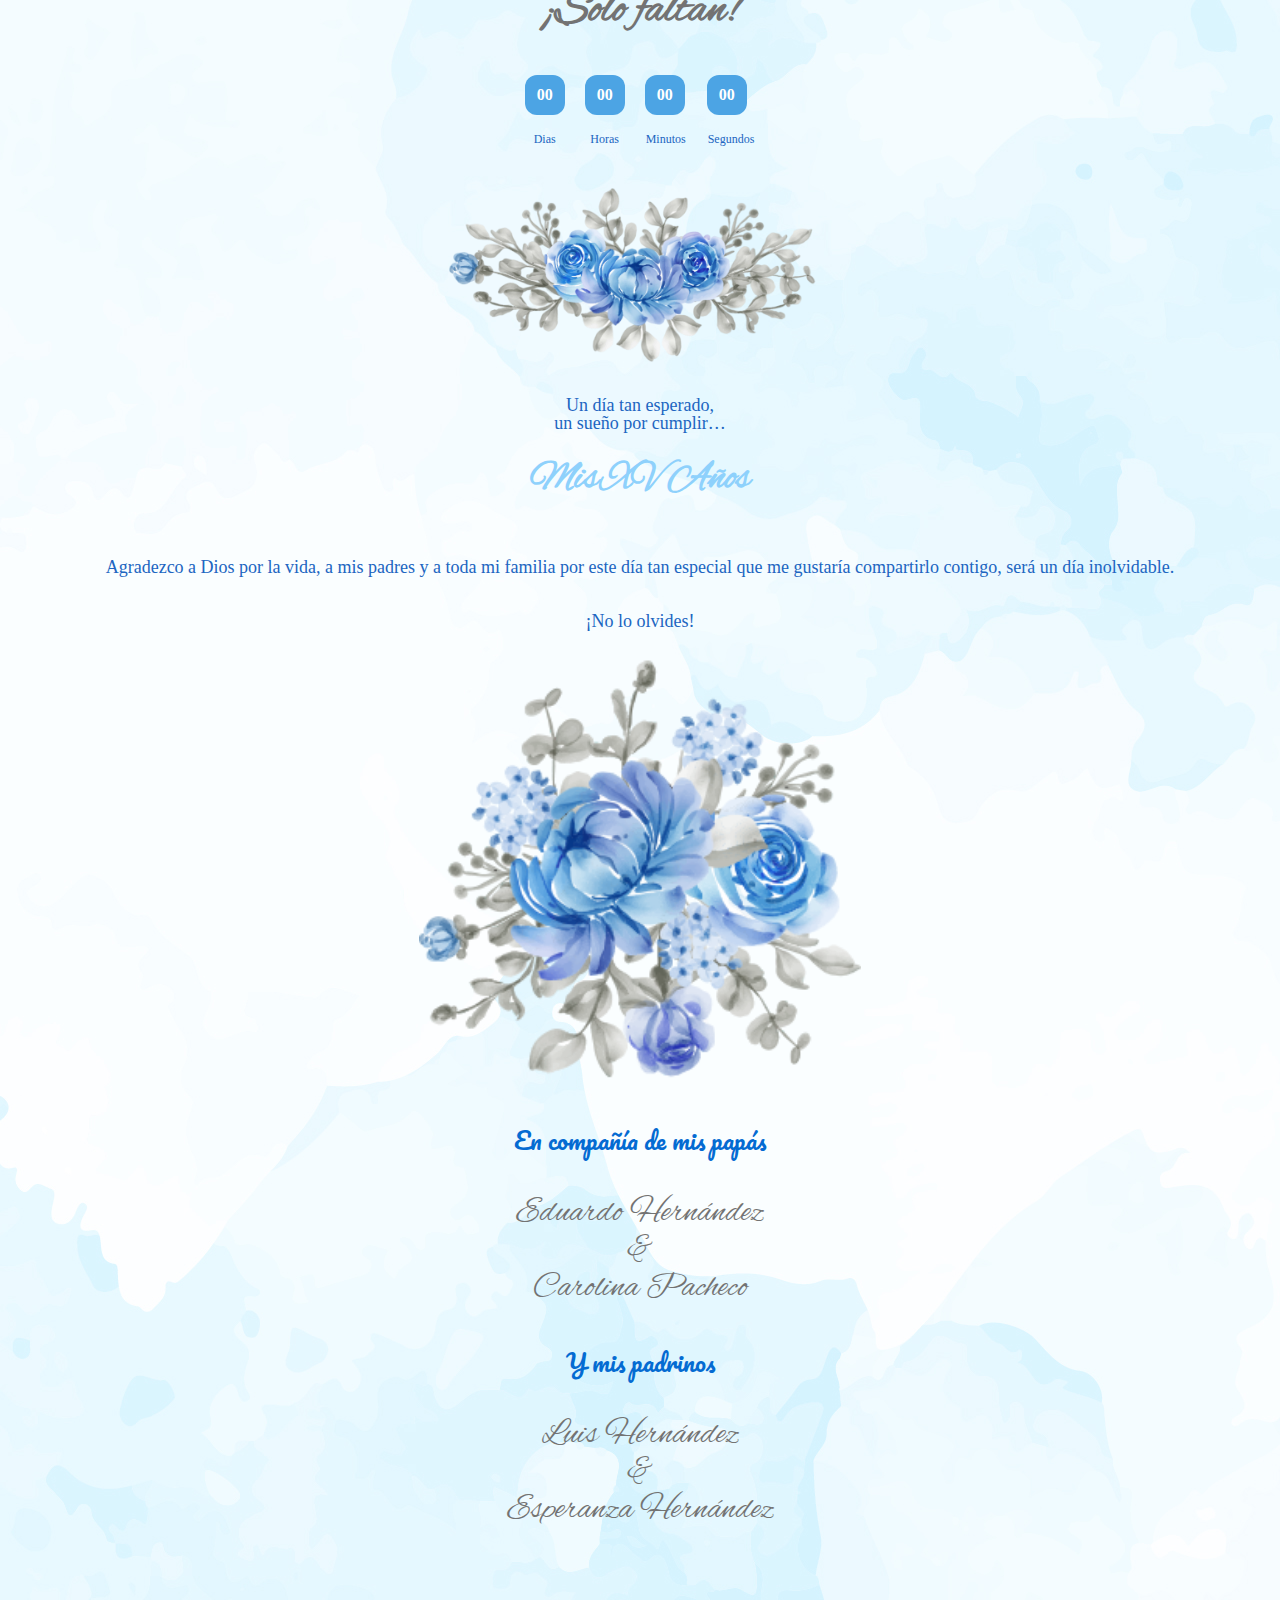
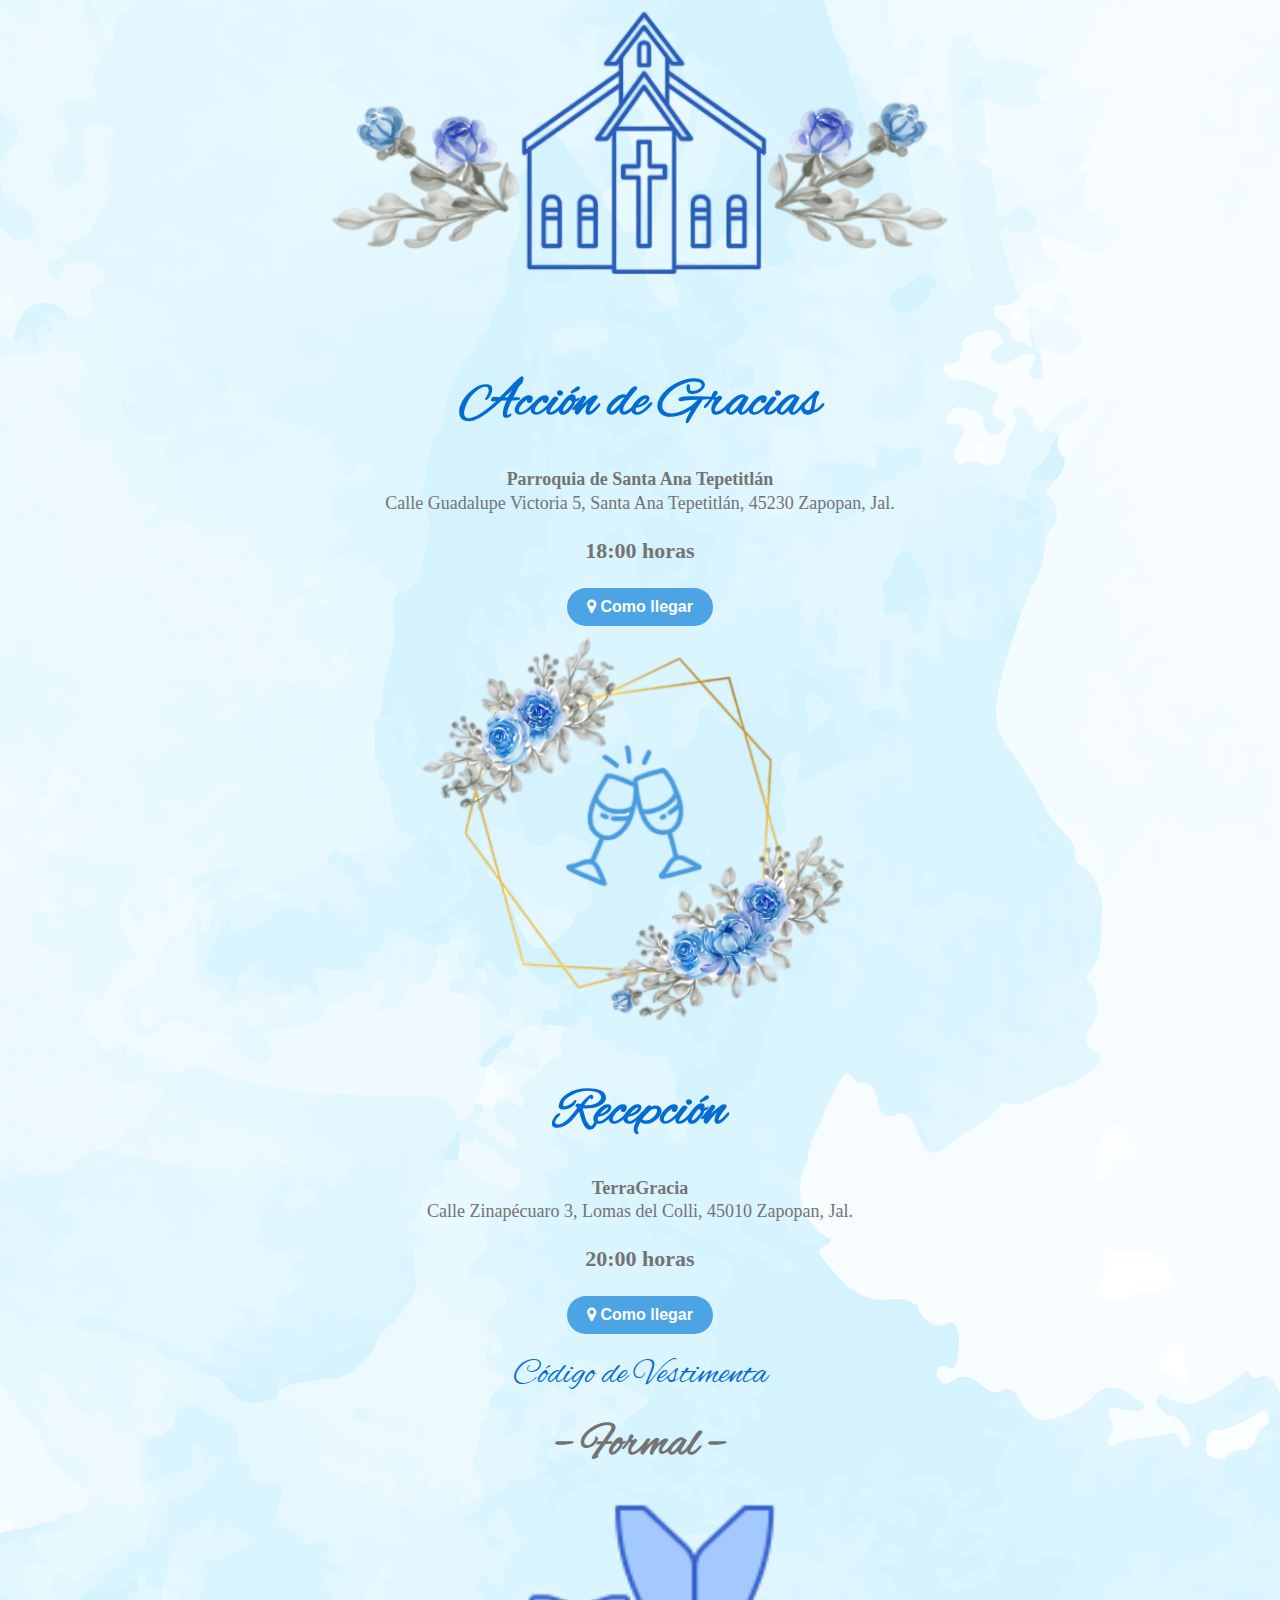
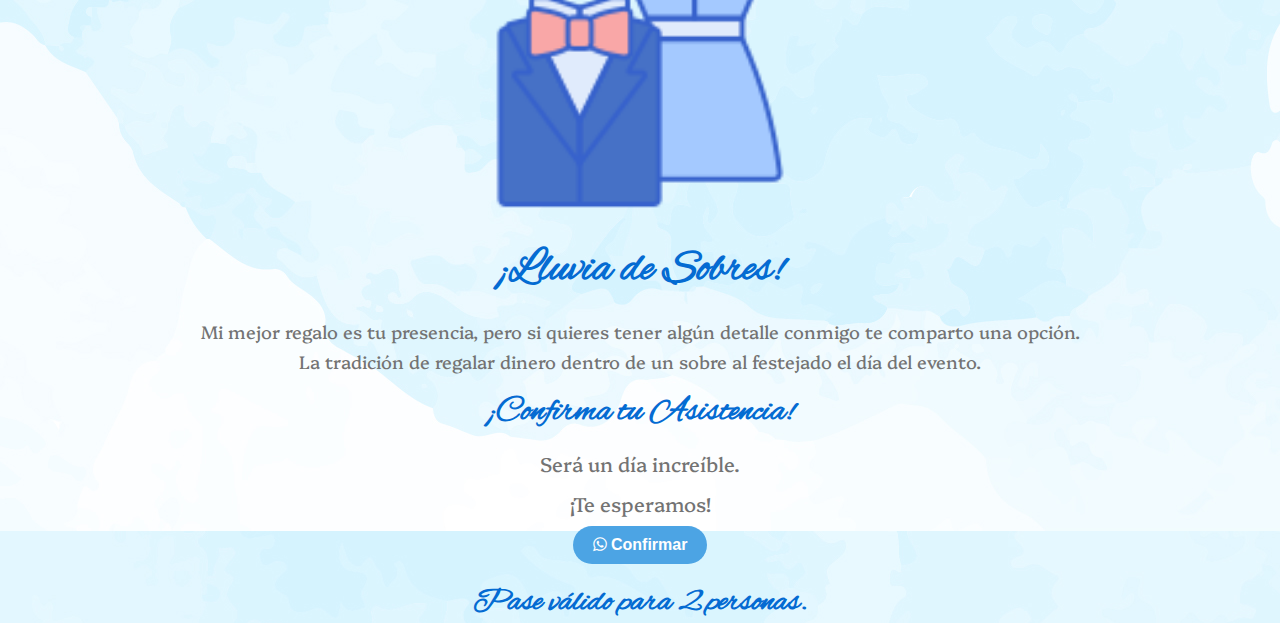
==== commit b6c279ed: "Update ajhp-2.html" ====
--- a/ajhp-2.html
+++ b/ajhp-2.html
@@ -41,7 +41,7 @@
 
   <script>
     function btn3(){
-      window.open("https://api.whatsapp.com/send?phone=%3C+523316586949%3E&text=Hola%20confirmo%20mi%20asistencia%20a%20los%20quince%20a%C3%B1os%20con%dos%20pases");
+      window.open("https://api.whatsapp.com/send?phone=%3C+523316586949%3E&text=Hola%20confirmo%20mi%20asistencia%20a%20los%20quince%20a%C3%B1os%20con%20dos%20pases");
     }
     </script>
 
